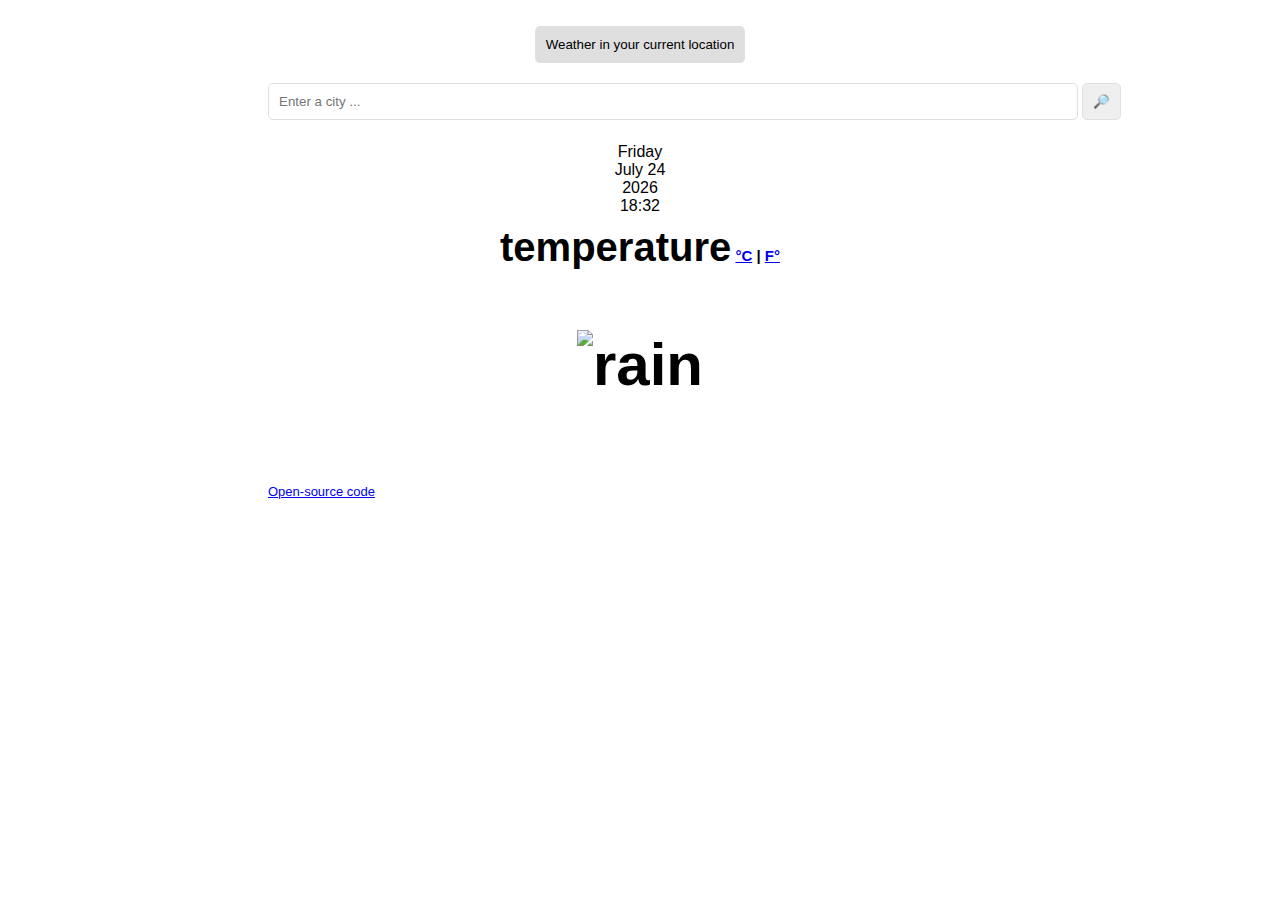
==== index1.html @ e5226568 "changed GitHub link" ====
<!DOCTYPE html>
<html>
<head>
    <title>Weather</title>
    <meta charset="UTF-8" />

    <link rel="stylesheet" type="text/css" href="src/style.css"/>
    
    <link 
    rel="stylesheet"
    href="https://cdn.jsdelivr.net/npm/bootstrap@5.0.0-beta1/dist/css/bootstrap.min.css" 
    integrity="sha384-giJF6kkoqNQ00vy+HMDP7azOuL0xtbfIcaT9wjKHr8RbDVddVHyTfAAsrekwKmP1" 
    crossorigin="anonymous"/>

    <script src="https://cdn.jsdelivr.net/npm/axios/dist/axios.min.js"></script>
</head>
<body>
    </br>
    <button type="button" class="currentLocation" id="currentLocation">Weather in your current location</button>
    <form id="search-form">
        <input type="search" class="find-city" id="search" name="q" aria-label="Search through site content"
            placeholder="Enter a city ..." required>
        <button class="new-button" id="searchbutton" onclick="search">🔎</button>
        <!-- add onclick to previous line-->
    </form>
 
    </br>
    <div id="app">
        <div class="card">
            <div class="card-body">
                <span class="center-everything">
                    <div class="row align-items-center">
                        <div class="col">
                            <span class="day" id="day">day</span>
                        </div>
                        <div class="col">
                            <span id="date" class="date">
                                current date
                            </span>
                        </div>
                        <div class="col">
                            <span id="year" class="year">year</span>
                        </div>
                    </div>

                    <div class="row align-items-center">
                        <div class="col">
                            <!-- empty-->
                        </div>
                        <div class="col">
                            <span id="time" class="time"></span>
                        </div>
                        <div class="col">
                            <!-- empty-->
                        </div>
                    </div>

                    <div class="temperature-container">
                        <h1 class="temperature" id="temperature">
                            <span class="bigger" id="temp">temperature</span> <a href="#" id="celsius-link" class="active">°C</a> | <a href="#" id="fahrenheit-link">F°</a>
                        </h1>
                    </div>
                    
                    <h2 class="city" id="city">
                        <span id="city"> </span>
                    </h2>
                    <p class="country1" id="country">
                        <span id="country-span"> </span>
                    </p>
                    <h3 class="emoji" id="emoji">
                        <img src="http://openweathermap.org/img/wn/10d@2x.png" alt="rain" id="icon" />
                    </h3>

                    <div class="row align-items-center">
                        <div class="col">
                            <span id="precipitation">
                        </div>
                        <div class="col">
                            <span id="windspeed"></span>
                        </div>
                        <div class="col">
                            <span id="humidity"></span>
                        </div>
                    </div>
            </div>
            </span>
        </div>
        </span>

    </div>
    </br>
    </div>
    <a href="https://github.com/austraroze/shecodes-weather-app" target="_blank" class="github-link">Open-source code</a>
    <script src="src/index.js"></script>
</body>
</html>
---- src/style.css ----
body {
  font-family: sans-serif;
}

.form-control {
  display: block;
  margin: 5px 260px;
  width: 845px;
}

.bigger {
  font-size: 40px;
}

.temperature-units {
  font-size: 15px;
}

.center-everything {
  text-align: center;
}

.temperature {
  text-align: center;
  font-size: 15px;
}

.city {
  text-align: center;
}

.country1 {
  text-align: center;
}

.emoji {
  text-align: center;
  font-size: 60px;
}

.card {
  margin: 5px 260px;
}

.find-city {
  margin-top: 20px;
  margin-left: 260px;
  min-width: 330px;
  width: 810px;
  border-radius: 5px;
  border: solid 1px #dfdfdf;
  padding: 10px;
}

.new-button,
.currentLocation {
  border: solid 1px #dfdfdf;
  background-color: #dfdfdf;
  border-radius: 5px;
  padding: 10px;
}

.new-button,
.currentLocation:hover {
  background: #f0efef;
  border: solid 1px #dfdfdf;
  border-radius: 5px;
}

.currentLocation {
  display: block;
  margin: 0 auto;
}

.github-link {
  display: block;
  margin-top: 7px;
  margin-bottom: 20px;
  margin-left: 260px;
  font-size: small;
}
.temp .active {
  color: black;
  cursor: default;
}
.temp .active:hover {
  text-decoration: none;
}
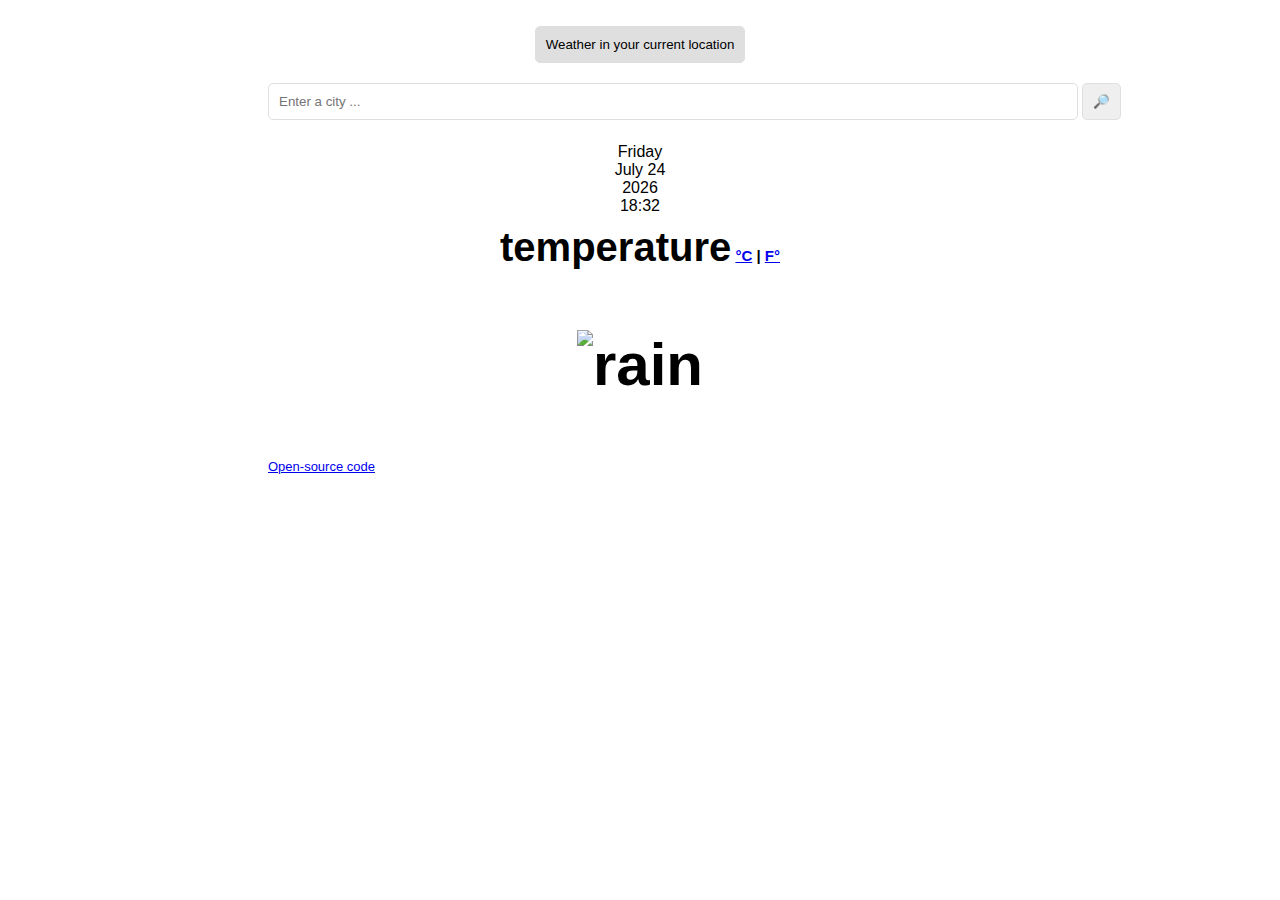
==== commit 1bbe598d: "removed </br>" ====
--- a/index1.html
+++ b/index1.html
@@ -62,7 +62,7 @@
                     </div>
                     
                     <h2 class="city" id="city">
-                        <span id="city"> </span>
+                        <span id="city-span"> </span>
                     </h2>
                     <p class="country1" id="country">
                         <span id="country-span"> </span>
@@ -88,7 +88,6 @@
         </span>
 
     </div>
-    </br>
     </div>
     <a href="https://github.com/austraroze/shecodes-weather-app" target="_blank" class="github-link">Open-source code</a>
     <script src="src/index.js"></script>
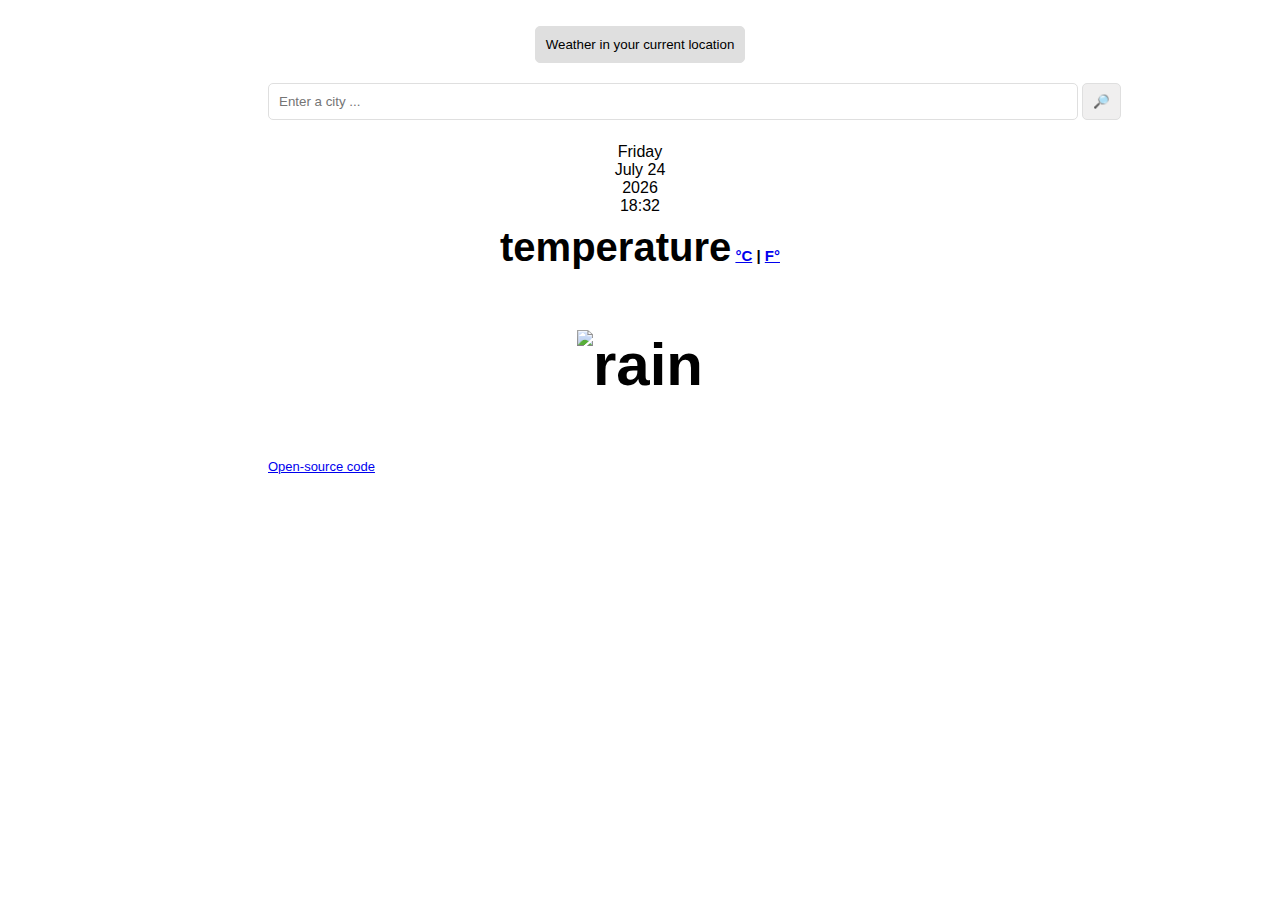
==== commit 41b900a0: "span precipitation" ====
--- a/index1.html
+++ b/index1.html
@@ -73,7 +73,7 @@
 
                     <div class="row align-items-center">
                         <div class="col">
-                            <span id="precipitation">
+                            <span id="precipitation"></span>
                         </div>
                         <div class="col">
                             <span id="windspeed"></span>
@@ -89,7 +89,12 @@
 
     </div>
     </div>
-    <a href="https://github.com/austraroze/shecodes-weather-app" target="_blank" class="github-link">Open-source code</a>
+    <a 
+    href="https://github.com/austraroze/shecodes-weather-app" 
+    target="_blank" 
+    class="github-link">
+    Open-source code
+    </a>
     <script src="src/index.js"></script>
 </body>
 </html>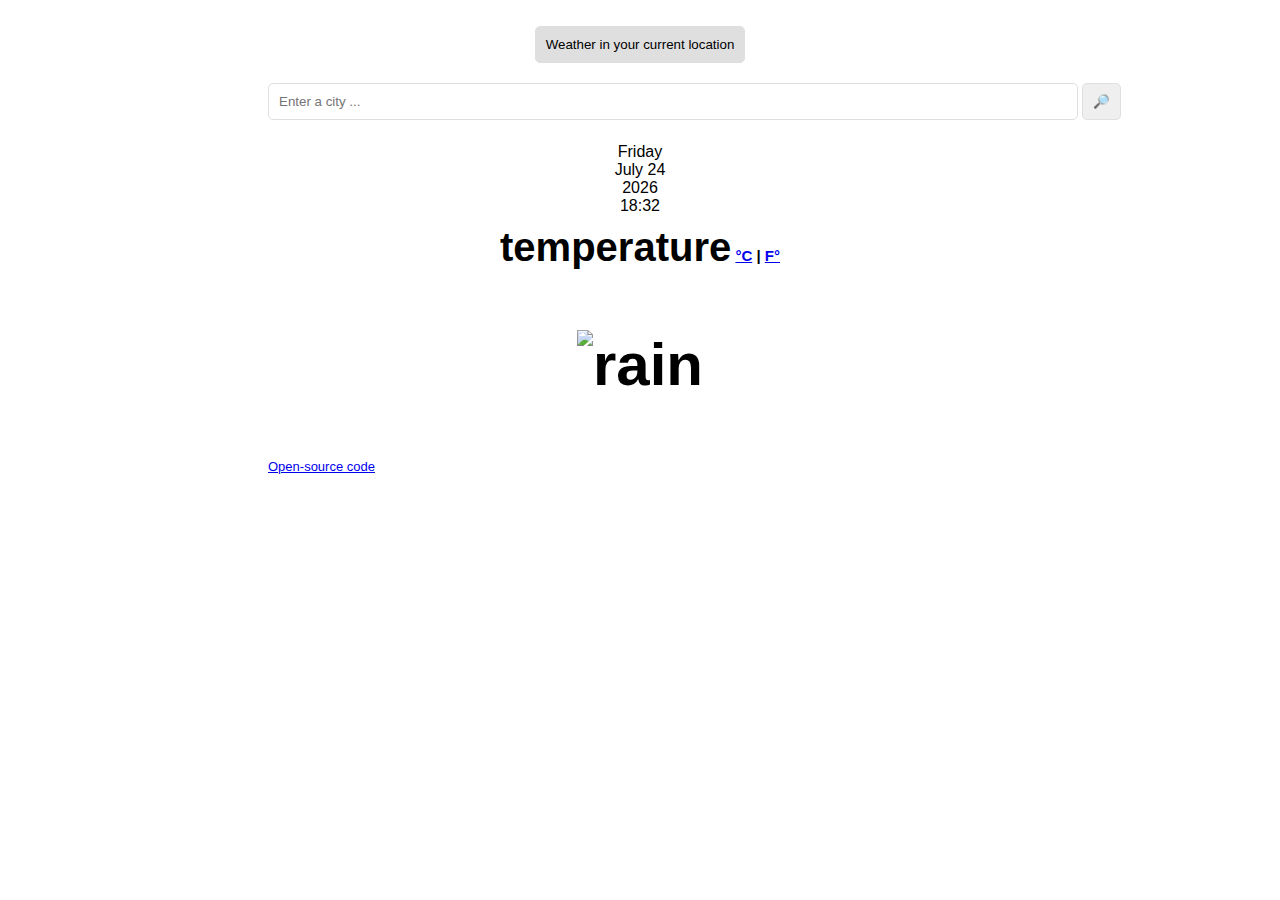
==== commit 00a88bad: "added (event)" ====
--- a/index1.html
+++ b/index1.html
@@ -16,12 +16,21 @@
 </head>
 <body>
     </br>
-    <button type="button" class="currentLocation" id="currentLocation">Weather in your current location</button>
+    <button 
+    type="button" 
+    class="currentLocation" 
+    id="currentLocation">
+    Weather in your current location
+    </button>
     <form id="search-form">
-        <input type="search" class="find-city" id="search" name="q" aria-label="Search through site content"
-            placeholder="Enter a city ..." required>
+        <input 
+        type="search" 
+        class="find-city" 
+        id="search" 
+        name="q" 
+        aria-label="Search through site content"
+        placeholder="Enter a city ..." required>
         <button class="new-button" id="searchbutton" onclick="search">🔎</button>
-        <!-- add onclick to previous line-->
     </form>
  
     </br>
@@ -57,7 +66,12 @@
 
                     <div class="temperature-container">
                         <h1 class="temperature" id="temperature">
-                            <span class="bigger" id="temp">temperature</span> <a href="#" id="celsius-link" class="active">°C</a> | <a href="#" id="fahrenheit-link">F°</a>
+                            <span 
+                            class="bigger" 
+                            id="temp">temperature</span> 
+                            <a href="#" id="celsius-link" class="active">°C</a> 
+                            |
+                            <a href="#" id="fahrenheit-link">F°</a>
                         </h1>
                     </div>
                     
@@ -68,7 +82,10 @@
                         <span id="country-span"> </span>
                     </p>
                     <h3 class="emoji" id="emoji">
-                        <img src="http://openweathermap.org/img/wn/10d@2x.png" alt="rain" id="icon" />
+                        <img 
+                        src="http://openweathermap.org/img/wn/10d@2x.png" 
+                        alt="rain" 
+                        id="icon" />
                     </h3>
 
                     <div class="row align-items-center">
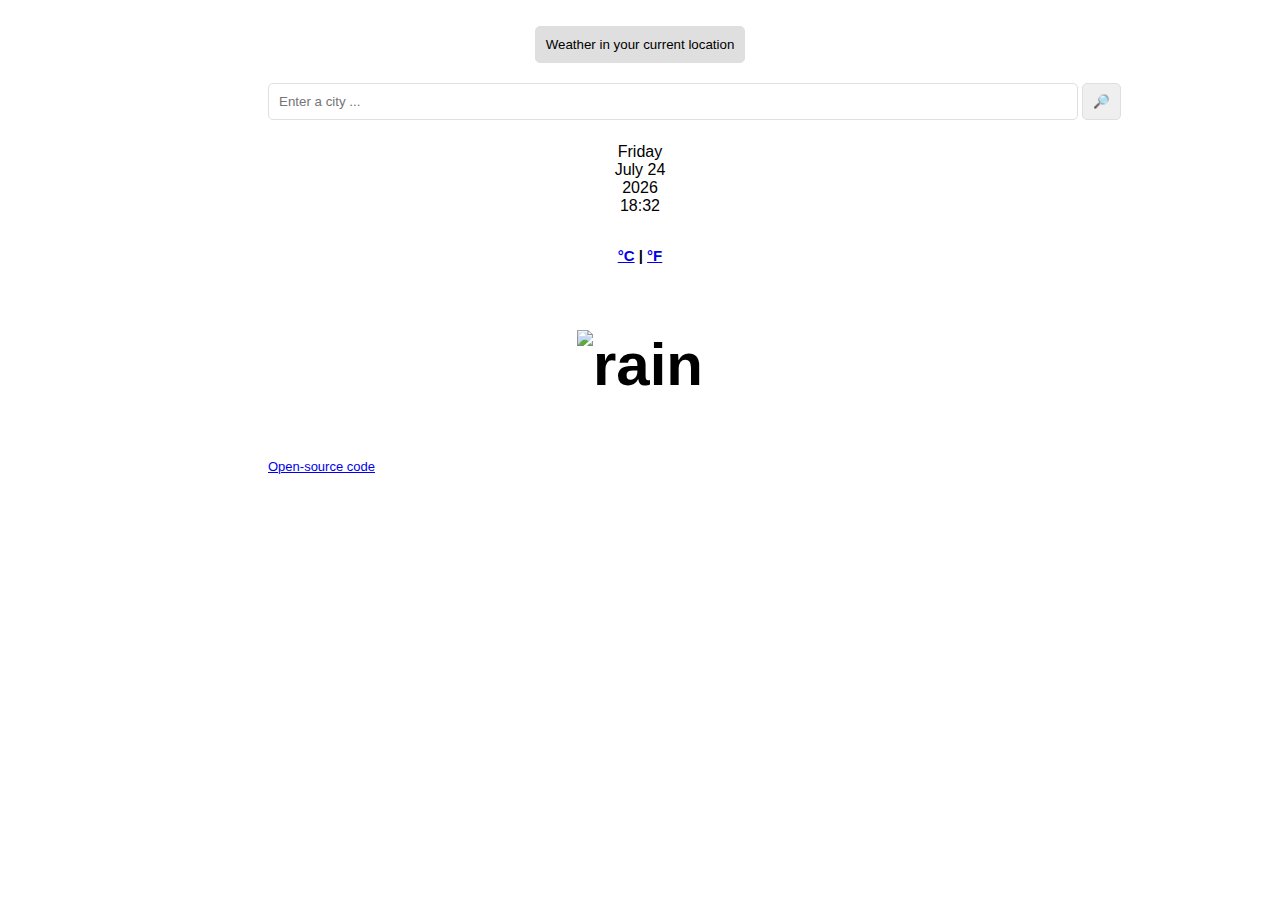
==== commit b01f6a1a: "moved let Searchform" ====
--- a/index1.html
+++ b/index1.html
@@ -68,10 +68,10 @@
                         <h1 class="temperature" id="temperature">
                             <span 
                             class="bigger" 
-                            id="temp">temperature</span> 
+                            id="temp"> </span> 
                             <a href="#" id="celsius-link" class="active">°C</a> 
                             |
-                            <a href="#" id="fahrenheit-link">F°</a>
+                            <a href="#" id="fahrenheit-link">°F</a>
                         </h1>
                     </div>
                     
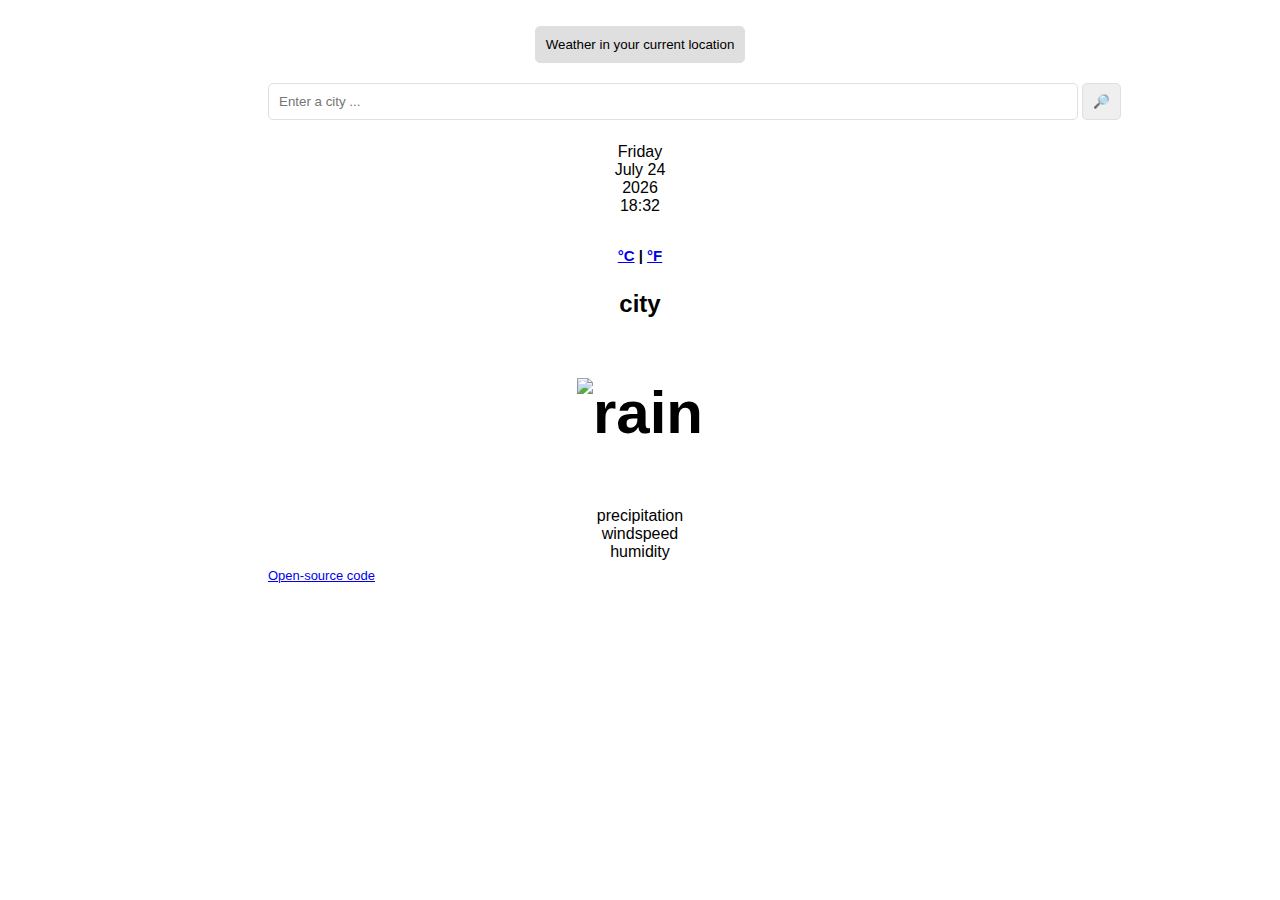
==== commit d65a4cd2: "city, windspeed, precipitation" ====
--- a/index1.html
+++ b/index1.html
@@ -22,6 +22,7 @@
     id="currentLocation">
     Weather in your current location
     </button>
+    
     <form id="search-form">
         <input 
         type="search" 
@@ -76,7 +77,7 @@
                     </div>
                     
                     <h2 class="city" id="city">
-                        <span id="city-span"> </span>
+                        <span id="city-span">city</span>
                     </h2>
                     <p class="country1" id="country">
                         <span id="country-span"> </span>
@@ -90,13 +91,13 @@
 
                     <div class="row align-items-center">
                         <div class="col">
-                            <span id="precipitation"></span>
+                            <span id="precipitation">precipitation</span>
                         </div>
                         <div class="col">
-                            <span id="windspeed"></span>
+                            <span id="windspeed">windspeed</span>
                         </div>
                         <div class="col">
-                            <span id="humidity"></span>
+                            <span id="humidity">humidity</span>
                         </div>
                     </div>
             </div>
